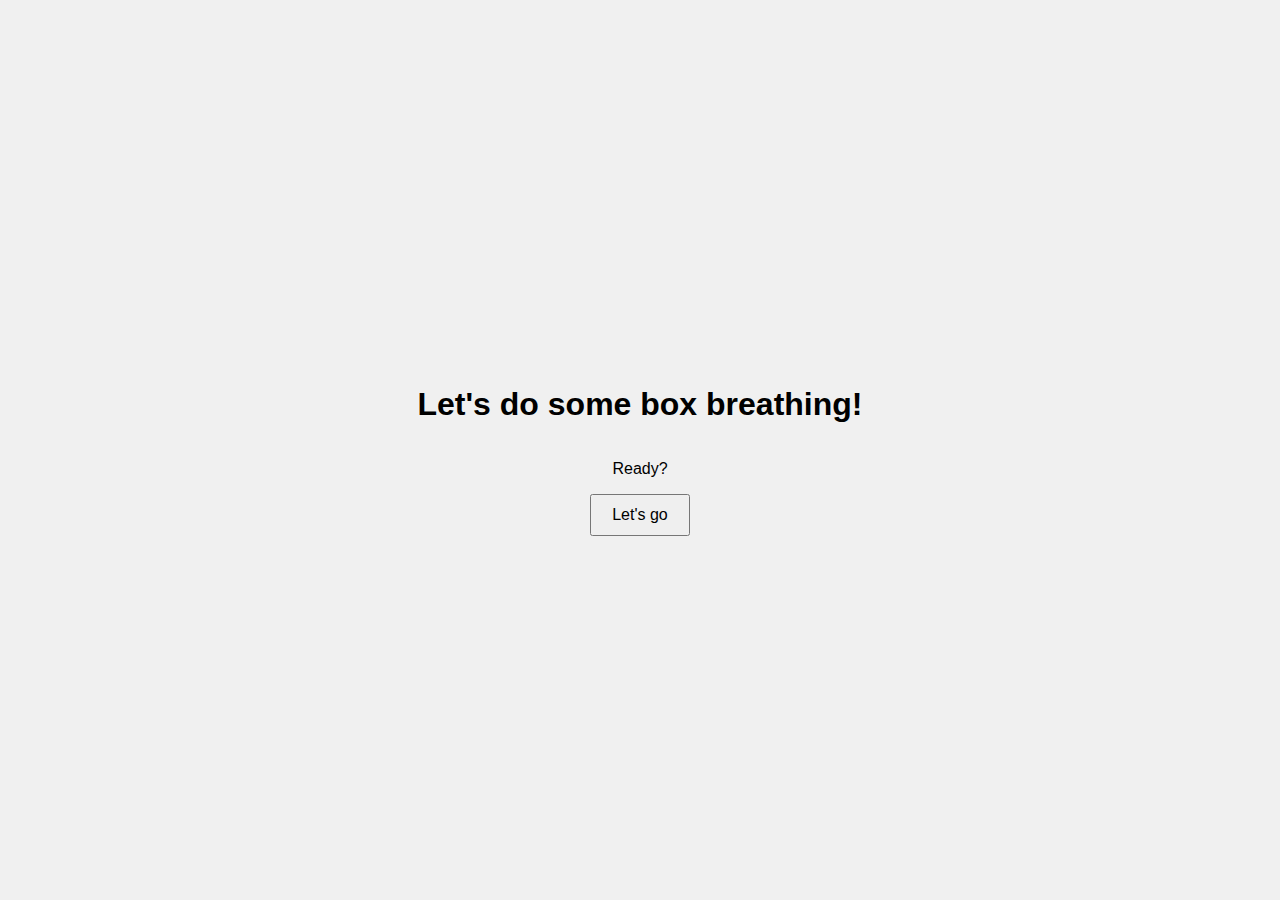
==== boxBreathing.html @ fd7f8cef "update" ====
<!-- <!DOCTYPE html>
<html lang="en">
<head>
    <meta charset="UTF-8">
    <meta name="viewport" content="width=device-width, initial-scale=1.0">
    <title>Interactive Story</title>
    <link rel="stylesheet" href="wireframe.css">
</head>
<body>
    <div id="content" onclick="nextSlide()">
        <p id="text">I'm no human, I'm just a computer that someone else controls.</p>
    </div>
    <script src="wireframe.js"></script>
</body>
</html> -->

<!DOCTYPE html>
<html lang="en">
<head>
    <meta charset="UTF-8">
    <meta name="viewport" content="width=device-width, initial-scale=1.0">
    <title>Two Slide Page</title>
    <link rel="stylesheet" href="boxBreathing.css">
</head>
<body>
    <div id="welcomePage" class="slide">
        <h1>Let's do some box breathing!</h1>
        <p>Ready?</p>
        <button id="startButton">Let's go</button>
    </div>
    <div id="gifPage" class="slide hidden">
        <img src="images/boxbreathing.gif" alt="Animated GIF" class="full-screen-gif">
    </div>
    <script src="boxBreathing.js"></script>
</body>
</html>
---- boxBreathing.css ----
/* body {
    display: flex;
    justify-content: center;
    align-items: center;
    height: 100vh;
    margin: 0;
} */

body, html {
    margin: 0;
    padding: 0;
    width: 100%;
    height: 100%;
    display: flex;
    justify-content: center;
    align-items: center;
    background-color: #f0f0f0;
    font-family: Arial, Helvetica, sans-serif;
}

p {
    size: 50cap;

}

.slide {
    display: flex;
    justify-content: center;
    align-items: center;
    flex-direction: column;
    width: 100%;
    height: 100%;
}

.hidden {
    display: none;
}

#startButton {
    padding: 10px 20px;
    font-size: 16px;
    cursor: pointer;
}

.full-screen-gif {
    width: 100%;
    height: 100%;
    object-fit: cover;
    pointer-events: none;
}
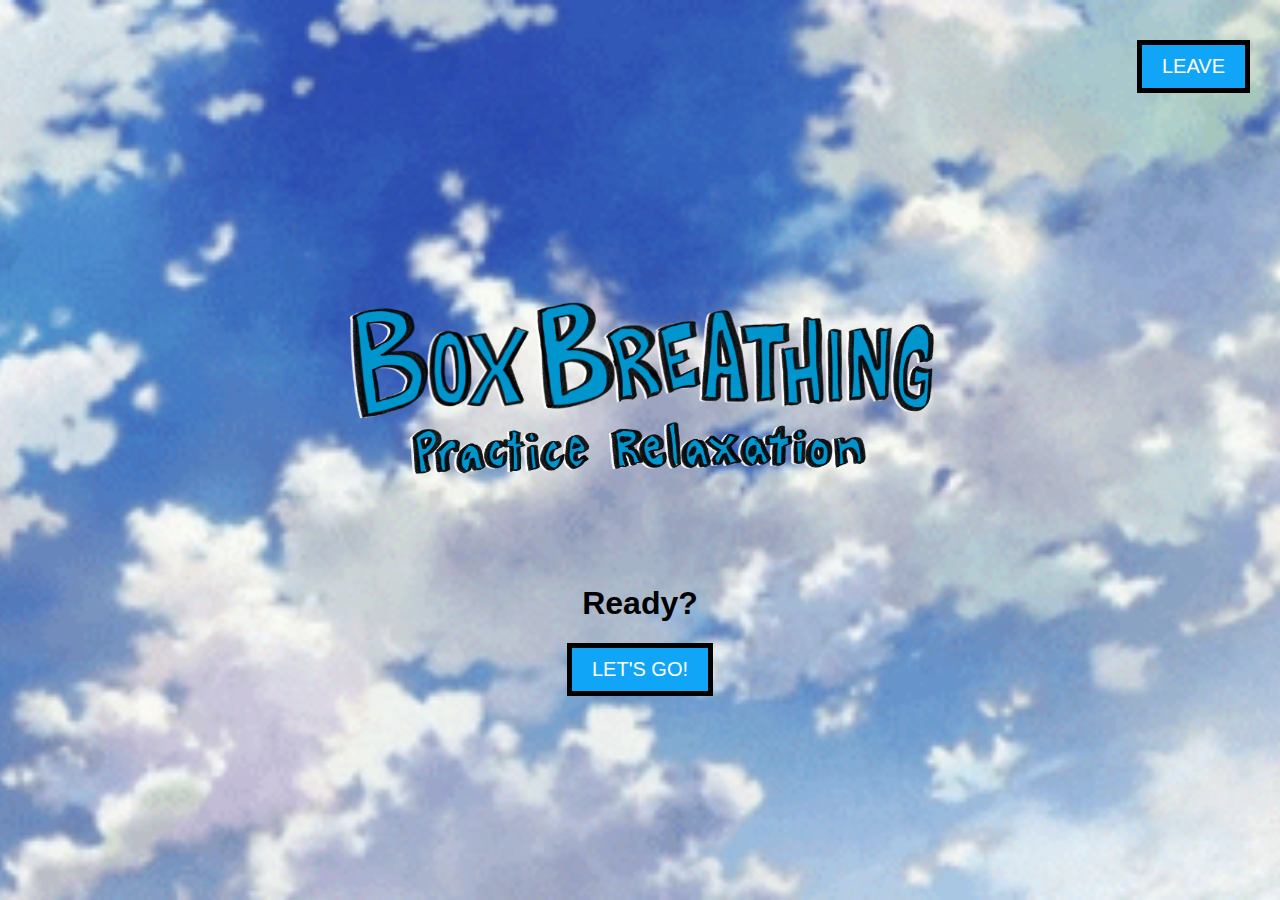
==== commit 0ac87caf: "buttons and titles update" ====
--- a/boxBreathing.html
+++ b/boxBreathing.html
@@ -23,10 +23,16 @@
     <link rel="stylesheet" href="boxBreathing.css">
 </head>
 <body>
+
+    <a href="index.html">
+        <button class="home-button">LEAVE</button>
+      </a>
+
     <div id="welcomePage" class="slide">
-        <h1>Let's do some box breathing!</h1>
-        <p>Ready?</p>
-        <button id="startButton">Let's go</button>
+        <!-- <h1>Let's do some box breathing!</h1> -->
+        <img src="images/boxtitle.PNG" alt="box breathing" id="title-image">
+        <h1>Ready?</h1>
+        <button id="startButton">LET'S GO!</button>
     </div>
     <div id="gifPage" class="slide hidden">
         <img src="images/boxbreathing.gif" alt="Animated GIF" class="full-screen-gif">
--- a/boxBreathing.css
+++ b/boxBreathing.css
@@ -14,14 +14,26 @@
     display: flex;
     justify-content: center;
     align-items: center;
-    background-color: #f0f0f0;
+    /* background-color: #f0f0f0; */
     font-family: Arial, Helvetica, sans-serif;
+
+    background-image: url("images/clouds.gif");
+  
+    /* Full height */
+    height: 100%;
+  
+    /* Center and scale the image nicely */
+    background-position: center;
+    background-repeat: no-repeat;
+    background-size: cover;
 }
 
-p {
-    size: 50cap;
+#title-image {
+    width: 600px; 
+    height: auto; 
+    pointer-events: none;
+}
 
-}
 
 .slide {
     display: flex;
@@ -37,14 +49,45 @@
 }
 
 #startButton {
-    padding: 10px 20px;
-    font-size: 16px;
-    cursor: pointer;
+    padding: 10px 20px; 
+    background-color: #10a5f6; 
+    color: white; 
+    border-style: solid; 
+    border-color: black;
+    border-width: 5px;
+    font-size: 20px; 
+    z-index: 1000; 
 }
+#startButton:hover {
+    background-color: #000000; 
+  }
 
 .full-screen-gif {
     width: 100%;
     height: 100%;
     object-fit: cover;
     pointer-events: none;
-}+}
+
+* {
+    cursor:url("images/hand.png"), auto;
+    }
+
+    .home-button {
+        position: fixed;
+        top: 40px; 
+        right: 30px; 
+        padding: 10px 20px; 
+        background-color: #10a5f6; 
+        color: white; 
+        border-style: solid; 
+        border-color: black;
+        border-width: 5px;
+        font-size: 20px; 
+        z-index: 1000; 
+      }
+      
+      .home-button:hover {
+        background-color: #000000; 
+      }
+      